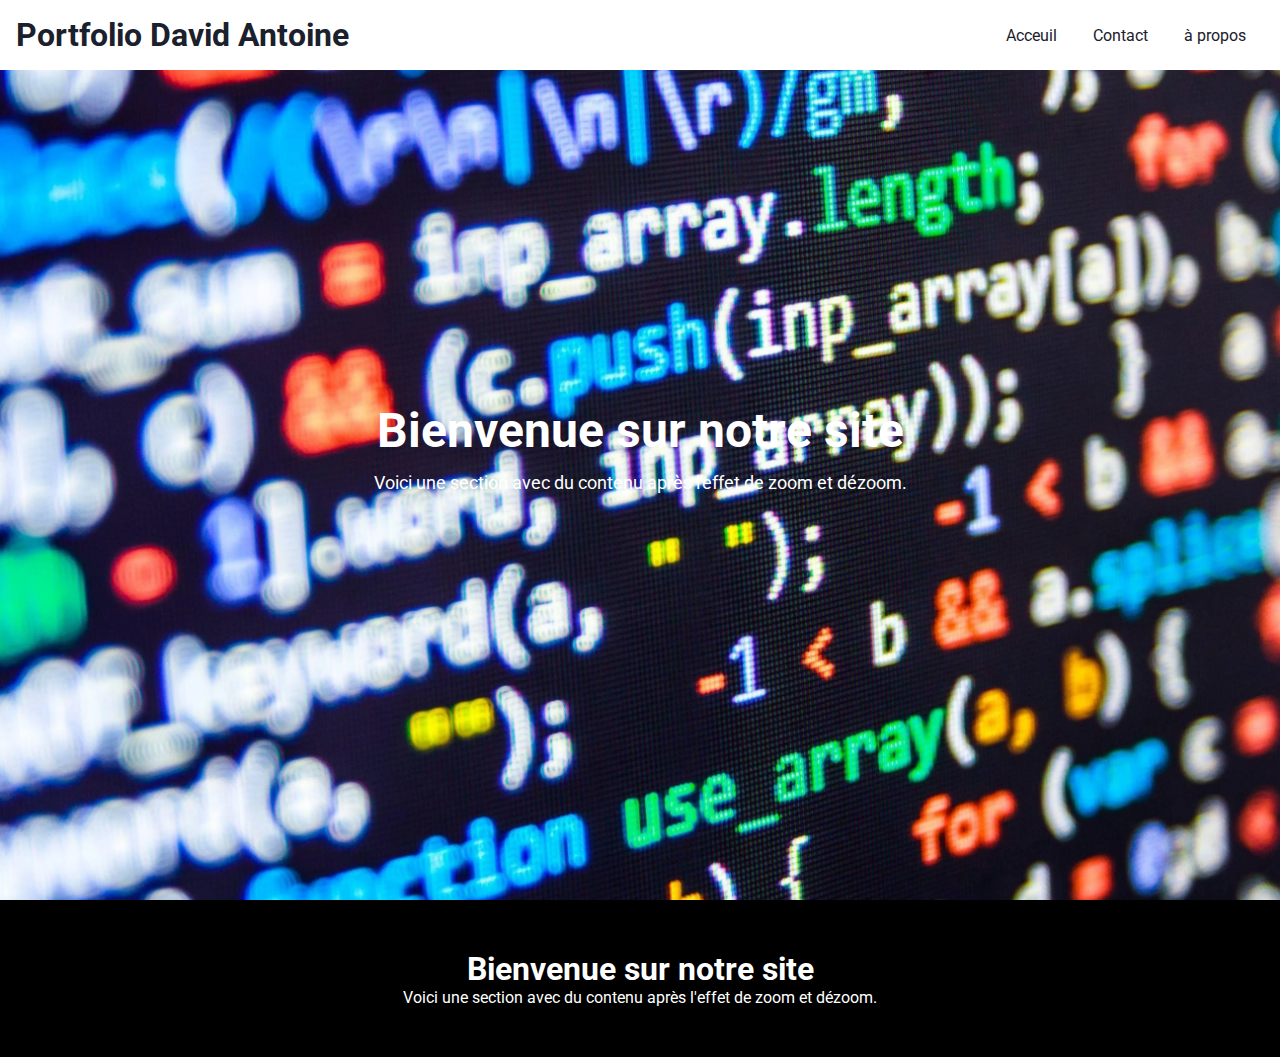
==== Portfolio_v2/index.html @ 88d9df3a "MAJ v2" ====
<!DOCTYPE html>
<html lang="en">
<head>
    <meta charset="UTF-8">
    <meta name="viewport" content="width=device-width, initial-scale=1.0">
    <link rel="stylesheet" href="style.css">
    <title>Portfolio</title>
</head>
<body>
    <nav class="navbar">
        <a href="#">
            <h1 class="logo_title"> Portfolio David  Antoine</h1>
        </a>
        <ul>
            <li><a href="#">Acceuil</a></li>
            <li><a href="#">Contact</a></li>
            <li><a href="#">à propos</a></li>
        </ul> 
    </nav>
    <section class="parallax" >
        <div class="centered-text">
            <h1>Bienvenue sur notre site</h1>
            <p>Voici une section avec du contenu après l'effet de zoom et dézoom.</p>
        </div>
        </section>

     <!-- Section avec du contenu normal -->
     <section class="content">
        <h1>Bienvenue sur notre site</h1>
        <p>Voici une section avec du contenu après l'effet de zoom et dézoom.</p>
    </section>
</body>
</html>
---- Portfolio_v2/style.css ----
@import url('https://fonts.googleapis.com/css2?family=Roboto:ital,wght@0,100;0,300;0,400;0,500;0,700;0,900;1,100;1,300;1,400;1,500;1,700;1,900&display=swap');

* {
    margin: 0;
    padding: 0;
    box-sizing: border-box;
}

body {
    font-family: 'Roboto', sans-serif;
}

a {
    text-decoration: none;
}

.navbar {
    display: flex;
    justify-content: space-between;
    padding: 16px;
    background-color: white;
    position: fixed; /* Fixe la navbar en haut */
    top: 0;
    width: 100%;
    z-index: 1000; /* Pour être sûr que la navbar soit au-dessus du reste */
}

.logo_title, .navbar ul li a {
    color: #1a202c;
}

.navbar ul {
    display: flex;
    align-items: center;
    list-style: none;
}

.navbar ul li a {
    padding: 12px;
    margin: 0 6px;
}

.navbar ul li a:hover {
    color: white;
    background-color: #1a202c;
    border-radius: 4px;
}


.parallax{
    background-image: url('img/code.webp');
    height: 100vh;
    background-position: center;
    background-repeat: no-repeat;
    background-size: 150%; /* L'image commence zoomée */
    animation: zoomOutEffect 5s ease-in-out forwards; /* Animation pour dézoomer */
    text-align: center;
    color: wheat;
    position: relative; /* Nécessaire pour positionner le texte */
}

/* Animation zoom-dézoom */
@keyframes zoomOutEffect {
    0% {
        background-size: 150%; /* Image zoomée au début */
    }
    100% {
        background-size: 100%; /* Taille normale à la fin */
    }
}

/* Texte centré dans l'image */
.centered-text {
    position: absolute;
    top: 50%; /* Centre verticalement */
    left: 50%; /* Centre horizontalement */
    transform: translate(-50%, -50%); /* Ajuste pour vraiment centrer */
    text-align: center;
    color: white; /* Couleur du texte */
}

.centered-text h1 {
    font-size: 48px;
    margin-bottom: 10px;
}

.centered-text p {
    font-size: 24px;
}
.content {
    padding: 50px;
    background-color: black;
    text-align: center;
    color: white;
}

.parallax h1 {
    top: 50%;
    left: 50%;
}

.parallax p {
    font-size: 18px;
    line-height: 1.6;
}
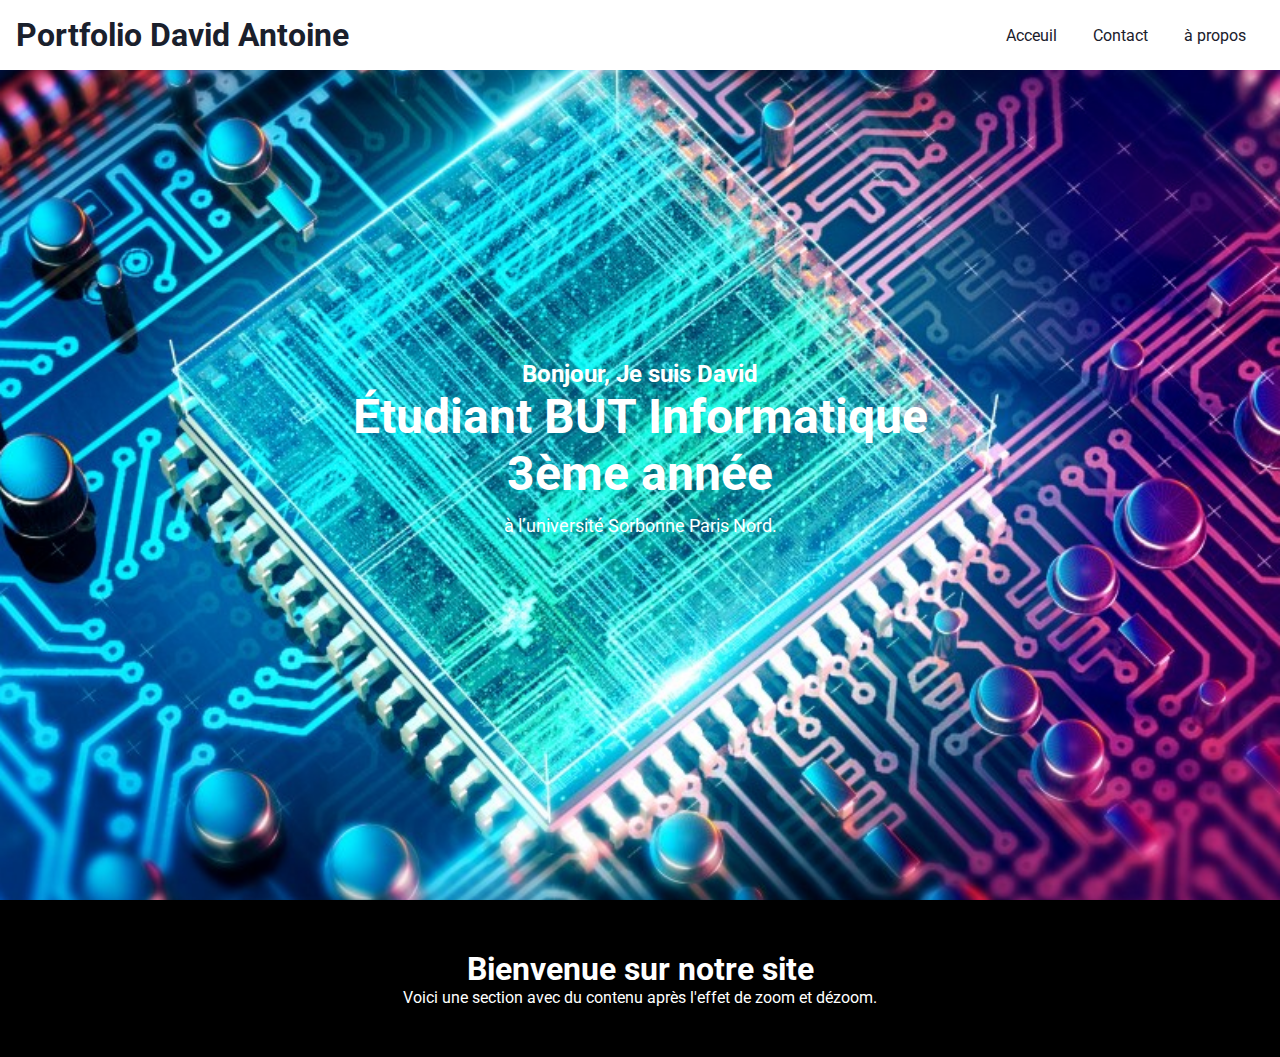
==== commit 3d2cefed: "Changement d'image" ====
--- a/Portfolio_v2/index.html
+++ b/Portfolio_v2/index.html
@@ -19,8 +19,10 @@
     </nav>
     <section class="parallax" >
         <div class="centered-text">
-            <h1>Bienvenue sur notre site</h1>
-            <p>Voici une section avec du contenu après l'effet de zoom et dézoom.</p>
+            <h2>Bonjour, Je suis David</h2>
+                <h1>Étudiant BUT Informatique 3ème année</h1>
+                <div id="sujet">
+                <p>à l’université Sorbonne Paris Nord.</p>
         </div>
         </section>
 
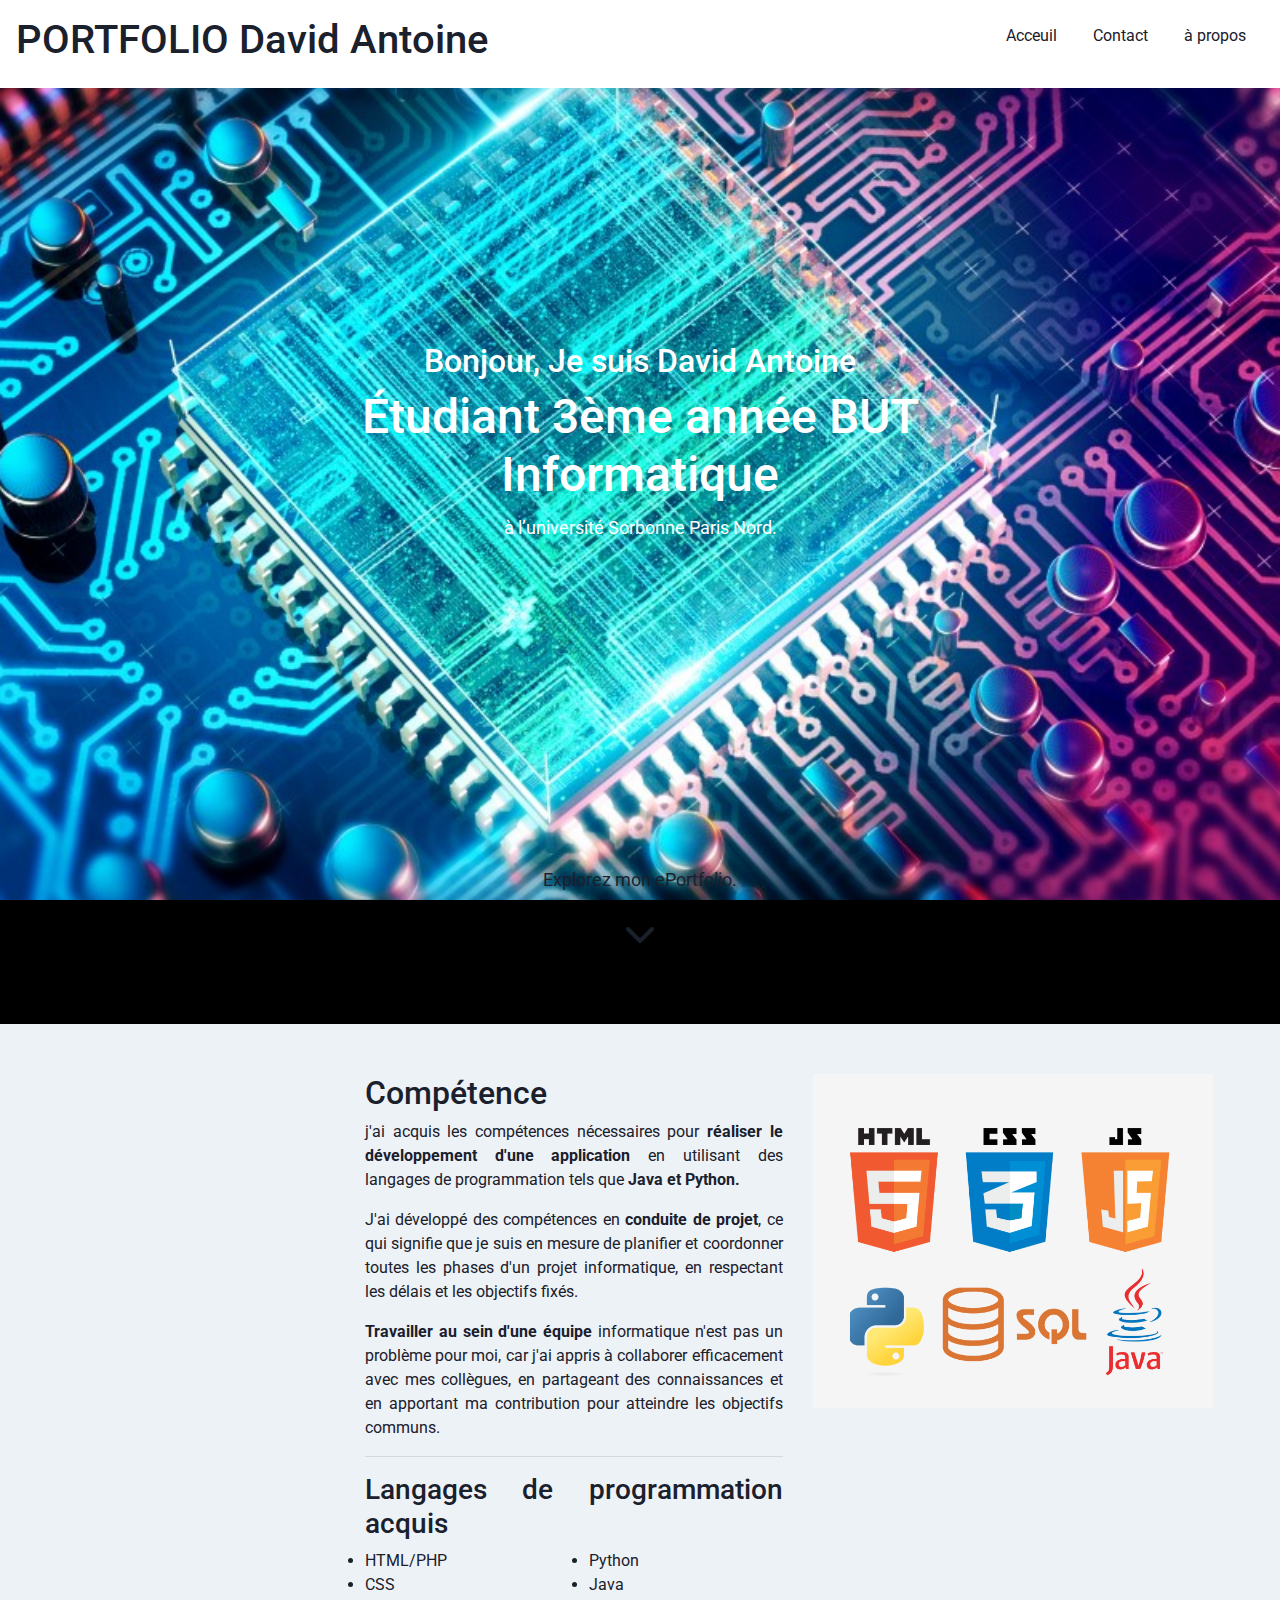
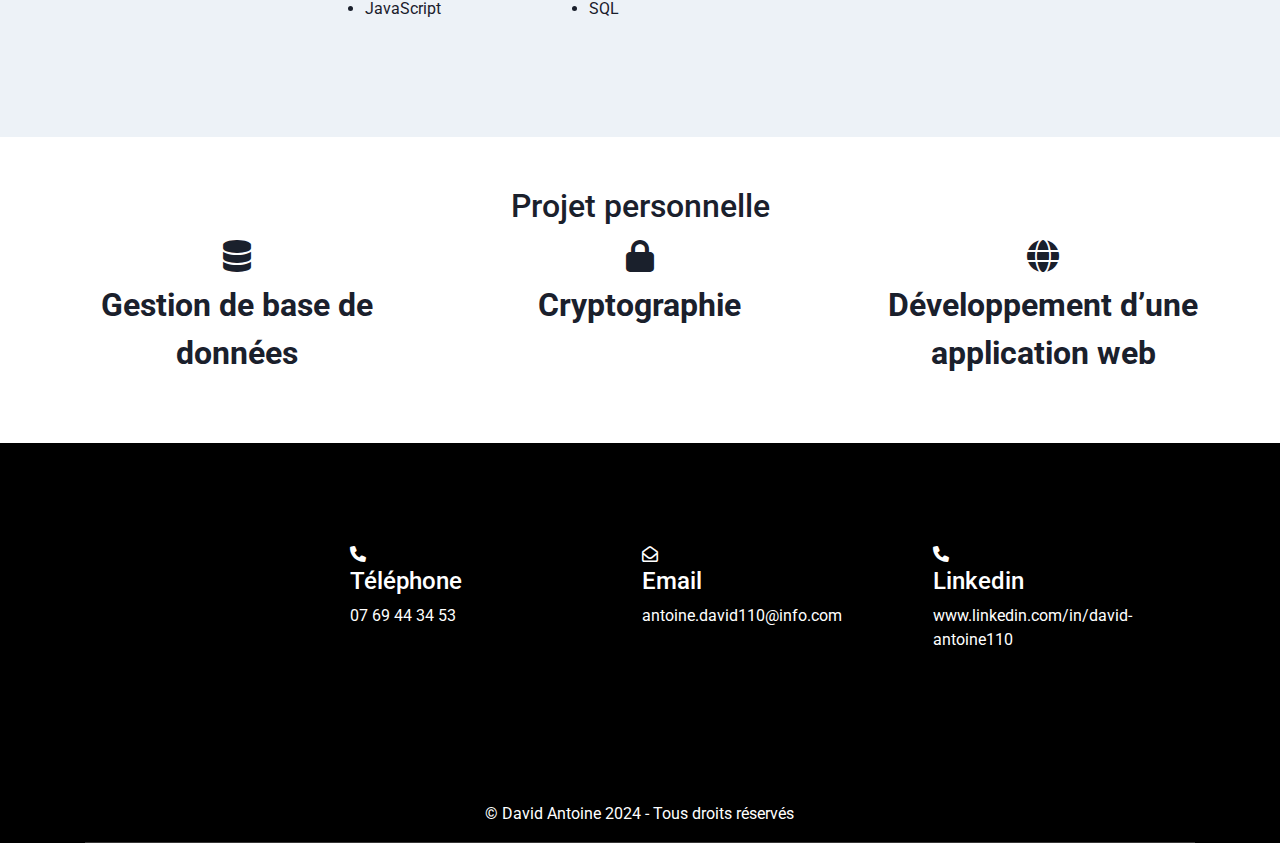
==== commit 0ced787d: "Modification de la version 2" ====
--- a/Portfolio_v2/index.html
+++ b/Portfolio_v2/index.html
@@ -3,33 +3,138 @@
 <head>
     <meta charset="UTF-8">
     <meta name="viewport" content="width=device-width, initial-scale=1.0">
+    <link rel="stylesheet" href="https://cdnjs.cloudflare.com/ajax/libs/font-awesome/6.0.0-beta3/css/all.min.css">
+    <!-- Ajout des liens vers les fichiers CSS de Bootstrap -->
+    <link rel="stylesheet" href="https://stackpath.bootstrapcdn.com/bootstrap/4.5.2/css/bootstrap.min.css">
+    <!--<link rel="icon" href="image/logo_site.png" type="image/x-icon">-->
+    <!-- Ajout des liens vers les fichiers JavaScript de Bootstrap (optionnel, mais nécessaire pour certaines fonctionnalités) -->
+    <script src="https://stackpath.bootstrapcdn.com/bootstrap/4.5.2/js/bootstrap.min.js"></script>
     <link rel="stylesheet" href="style.css">
-    <title>Portfolio</title>
+    <title>Portfolio David</title>
 </head>
 <body>
     <nav class="navbar">
-        <a href="#">
-            <h1 class="logo_title"> Portfolio David  Antoine</h1>
+        <a href="./index.html">
+            <h1 class="logo_title"> PORTFOLIO David  Antoine</h1>
         </a>
         <ul>
-            <li><a href="#">Acceuil</a></li>
-            <li><a href="#">Contact</a></li>
-            <li><a href="#">à propos</a></li>
+            <li><a href="./index.html">Acceuil</a></li>
+            <li><a href="mailto:antoine.david110@gmail.com">Contact</a></li>
+            <li><a href="./biographie.html">à propos</a></li>
         </ul> 
     </nav>
     <section class="parallax" >
         <div class="centered-text">
-            <h2>Bonjour, Je suis David</h2>
-                <h1>Étudiant BUT Informatique 3ème année</h1>
+            <h2>Bonjour, Je suis David  Antoine</h2>
+                <h1>Étudiant 3ème année BUT Informatique</h1>
                 <div id="sujet">
-                <p>à l’université Sorbonne Paris Nord.</p>
+                    <p>à l’université Sorbonne Paris Nord.</p>
+                
+        </div>
+        <div class="scroll-down">
+            <p>Explorez mon ePortfolio.</p>
+            <i class="fas fa-chevron-down"></i>
         </div>
         </section>
 
      <!-- Section avec du contenu normal -->
      <section class="content">
-        <h1>Bienvenue sur notre site</h1>
-        <p>Voici une section avec du contenu après l'effet de zoom et dézoom.</p>
+        <img src="img/carte-chronologique.PNG" alt="">
     </section>
+
+    <section class="content2">
+        <div class="competance row">
+            <div class="col-md-6">
+                <h2>Compétence</h2>
+                <p>j'ai acquis les compétences nécessaires pour <strong> réaliser le développement
+                    d'une application </strong> en utilisant des langages de programmation tels que <strong> Java et Python.</strong>
+                </p>
+                <p>J'ai développé des compétences en <strong> conduite de projet</strong>, ce qui signifie que je
+                    suis en mesure de planifier et coordonner toutes les phases d'un projet
+                    informatique, en respectant les délais et les objectifs fixés.
+                </p>
+                <p><strong>Travailler au sein d'une équipe</strong> informatique n'est pas un problème pour
+                    moi, car j'ai appris à collaborer efficacement avec mes collègues, en
+                    partageant des connaissances et en apportant ma contribution pour
+                    atteindre les objectifs communs.
+                </p>
+                <hr>
+                <h3 class="">Langages de programmation acquis</h3>
+                <div class="row">
+                    <div class="col-md-6">
+                        <ul class="langages">
+                            <li>HTML/PHP</li>
+                            <li>CSS</li>
+                            <li>JavaScript</li>
+                        </ul>
+                    </div>
+                    <div class="col-md-6">
+                        <ul class="langages">
+                            <li>Python</li>
+                            <li>Java</li>
+                            <li>SQL</li> 
+                        </ul>
+                    </div>
+                </div>
+            </div>
+            <div class="col-md-6">
+                <img src="img/comp.png" alt="" width="400px">
+            </div>
+        </div>
+    </section>
+
+    <section class="content3">
+        <h2>Projet personnelle</h2>
+        <div class="projet row">
+            <div class="col-md-4">
+                <a href="https://github.com/AntoineDavid1/premier-projet2/tree/main/sae204"><i class="fas fa-database"></i>
+                <p><strong>Gestion de base de données</strong></p></a>
+            </div>
+            <div class="col-md-4">
+                <a href="https://github.com/AntoineDavid1/premier-projet2/tree/main/RSA"><i class="fas fa-lock"></i>
+                <p><strong>Cryptographie</strong></p></a>
+            </div>
+            <div class="col-md-4">
+                <a href="https://jupyter.univ-paris13.fr/~12213097/"><i class="fas fa-globe"></i>
+                <p><strong>Développement d’une application web</strong></p></a>
+            </div>
+        </div>
+    </section>
+    <footer class="footer">
+        <footer class="footer-section">
+            <div class="container">
+                <div class="footer-cta">
+                    <div class="row contact">
+                        <div class="col-4">
+                            <div class="single-cta">
+                                <i class="fas fa-phone"></i>
+                                <div class="cta-text">
+                                    <h4>Téléphone</h4>
+                                    <span>07 69 44 34 53</span>
+                                </div>
+                            </div>
+                        </div>
+                        <div class="col-4">
+                            <div class="single-cta">
+                                <i class="far fa-envelope-open"></i>
+                                <div class="cta-text">
+                                    <h4>Email</h4>
+                                    <span>antoine.david110@info.com</span>
+                                </div>
+                            </div>
+                        </div>
+                        <div class="col-4">
+                            <div class="single-cta">
+                                <i class="fas fa-phone"></i>
+                                <div class="cta-text">
+                                    <h4>Linkedin</h4>
+                                    <a href="https://www.linkedin.com/in/david-antoine110"><span>www.linkedin.com/in/david-antoine110</span></a>
+                                </div>
+                            </div>
+                        </div>
+                    </div>
+                    <p class="copyrate">© David Antoine 2024 - Tous droits réservés</p>
+                </div>
+    </footer>
 </body>
 </html>--- a/Portfolio_v2/style.css
+++ b/Portfolio_v2/style.css
@@ -102,4 +102,85 @@
 .parallax p {
     font-size: 18px;
     line-height: 1.6;
-}+}
+
+/* Icône pour défiler vers le bas */
+.scroll-down {
+    position: absolute;
+    bottom: -400px; /* Place l'icône à 20px du bas de la section */
+    left: 50%; /* Centre horizontalement */
+    transform: translateX(-50%); /* Centre parfaitement l'icône */
+    font-size: 32px;
+    color: #1a202c;
+    cursor: pointer;
+    animation: bounce 2s infinite; /* Animation pour faire rebondir l'icône */
+}
+
+@keyframes bounce {
+    0%, 20%, 50%, 80%, 100% {
+        transform: translateX(-50%) translateY(0); /* L'icône revient à sa position initiale */
+    }
+    40% {
+        transform: translateX(-50%) translateY(-10px); /* L'icône monte légèrement */
+    }
+    60% {
+        transform: translateX(-50%) translateY(-5px); /* L'icône monte légèrement moins */
+    }
+}
+
+.content2 {
+    padding: 50px;
+    background-color: #EDF2F7;
+    text-align: center;
+    color: #1a202c;
+}
+.content2 .competance{
+    margin-left: 300px;
+    margin-bottom: 50px;
+    text-align: justify;
+}
+
+.content3 {
+    padding: 50px;
+    background-color: white;
+    text-align: center;
+    color: #1a202c;
+    font-size: xx-large;
+}
+.content3 a{
+    color: #1a202c;
+}
+.content3 a:hover{
+    color: #1a202c;
+}
+.footer{
+    background-color: black;
+    color: white;
+}
+
+.footer .contact{
+    margin-left: 250px;
+    padding-top: 100px;
+    padding-bottom: 150px;
+}
+
+.footer a{
+    color: white
+}
+
+.footer a:hover{
+    color: antiquewhite;
+}
+
+.footer-cta {
+    border-bottom: 1px solid #373636;
+}
+
+.copyrate{
+    margin-left: 400px;
+}
+
+
+
+
+
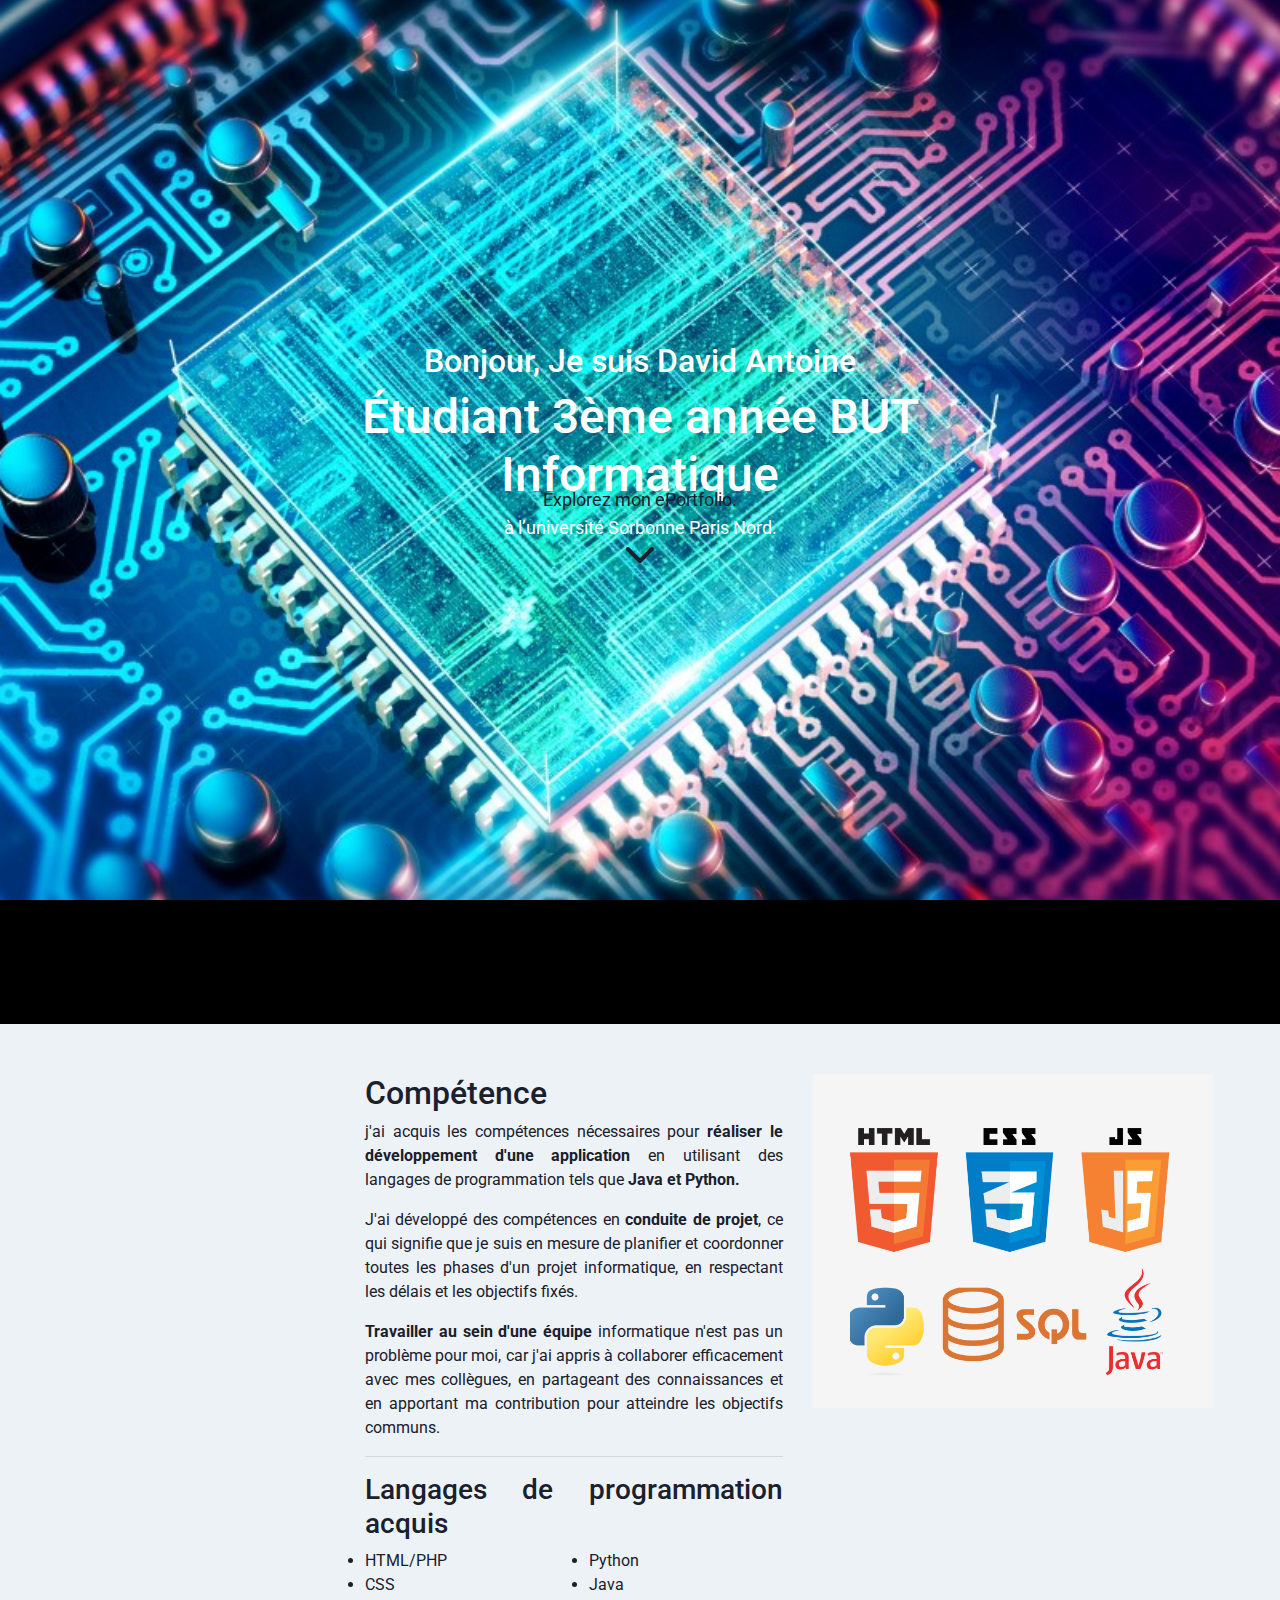
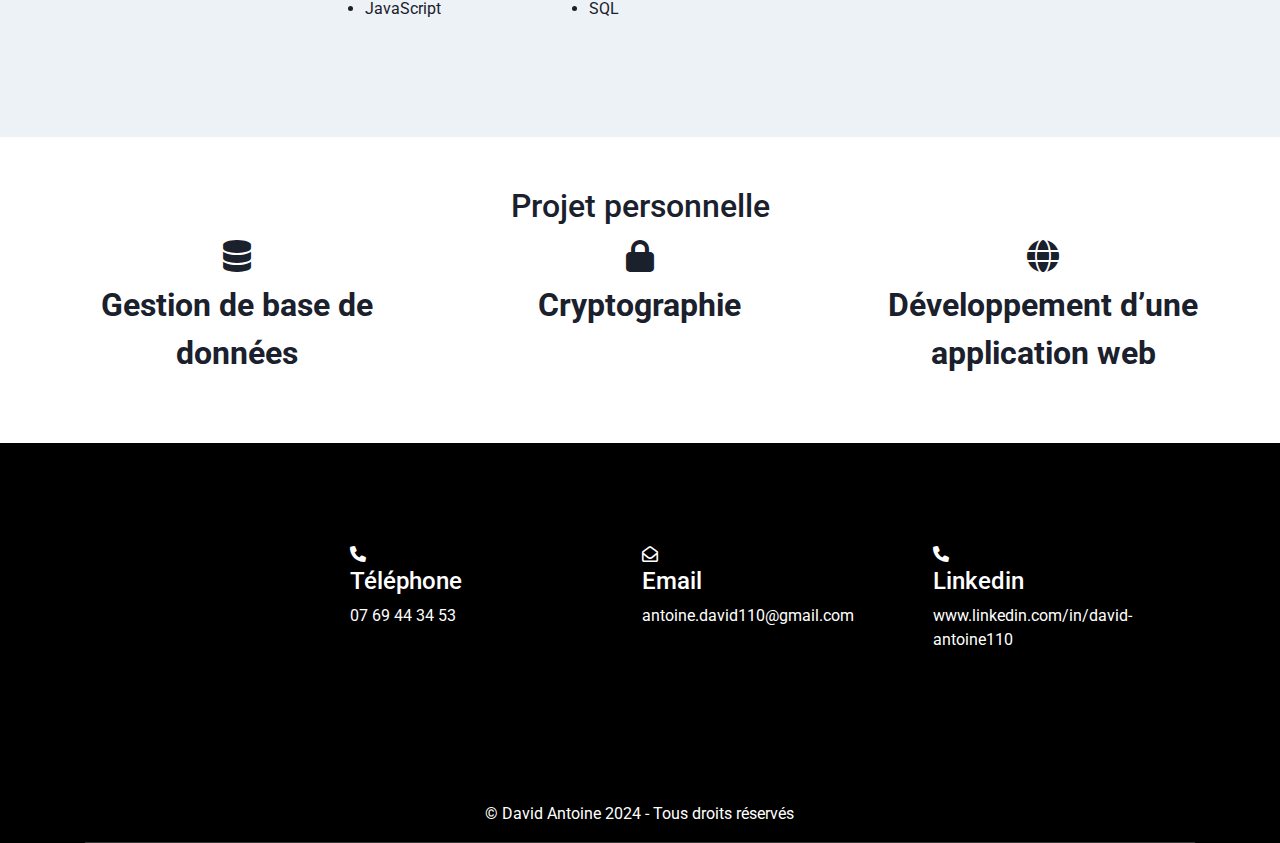
==== commit 5dd11599: "Changement de version de v1 à v2" ====
--- a/Portfolio_v2/index.html
+++ b/Portfolio_v2/index.html
@@ -110,7 +110,7 @@
                                 <i class="fas fa-phone"></i>
                                 <div class="cta-text">
                                     <h4>Téléphone</h4>
-                                    <span>07 69 44 34 53</span>
+                                    <span><a href="tel:07 69 44 34 53">07 69 44 34 53</a></span>
                                 </div>
                             </div>
                         </div>
@@ -119,7 +119,7 @@
                                 <i class="far fa-envelope-open"></i>
                                 <div class="cta-text">
                                     <h4>Email</h4>
-                                    <span>antoine.david110@info.com</span>
+                                    <span><a href="mailto:antoine.david110@gmail.com">antoine.david110@gmail.com</a></span>
                                 </div>
                             </div>
                         </div>
--- a/Portfolio_v2/style.css
+++ b/Portfolio_v2/style.css
@@ -23,6 +23,7 @@
     top: 0;
     width: 100%;
     z-index: 1000; /* Pour être sûr que la navbar soit au-dessus du reste */
+    display: none;
 }
 
 .logo_title, .navbar ul li a {
@@ -107,7 +108,7 @@
 /* Icône pour défiler vers le bas */
 .scroll-down {
     position: absolute;
-    bottom: -400px; /* Place l'icône à 20px du bas de la section */
+    bottom: -20px; /* Place l'icône à 20px du bas de la section */
     left: 50%; /* Centre horizontalement */
     transform: translateX(-50%); /* Centre parfaitement l'icône */
     font-size: 32px;
